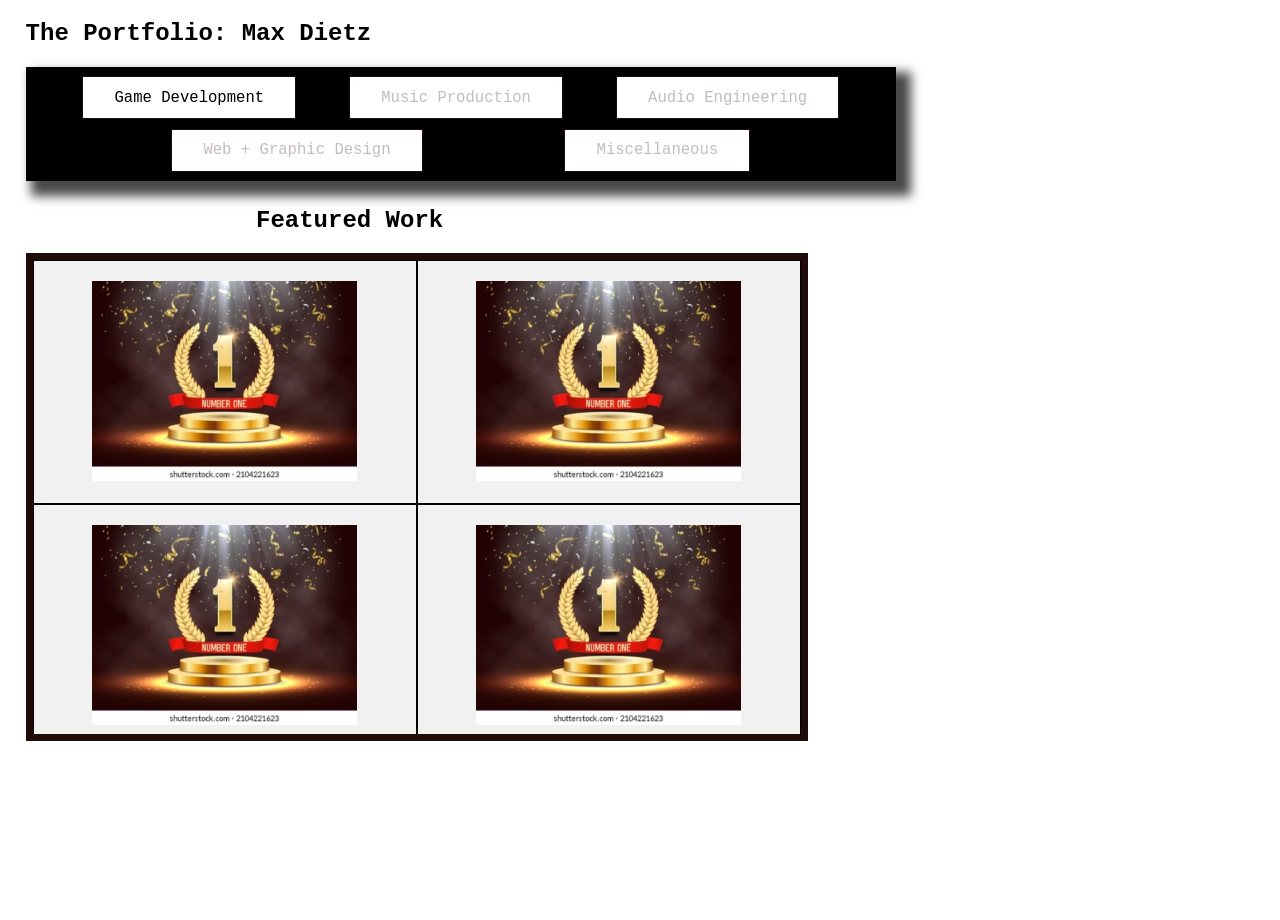
==== portfolioFolder/portfolio.html @ 4e14401d "DisplayV1" ====
<!DOCTYPE html>
<html lang="en">
<head>
    <meta charset="UTF-8">
    <meta name="viewport" content="width=device-width, initial-scale=1.0">
    <title>Max Dietz - The Portfolio</title>
    <link href="portfolio.css" rel="stylesheet">
    <link href="https://fonts.googleapis.com/css2?family=Michroma&family=Orbitron:wght@400..900&family=Raleway:ital,wght@0,100..900;1,100..900&family=Roboto:ital,wght@0,100..900;1,100..900&display=swap" rel="stylesheet">
</head>
<body>
    <article>
        <header>
            <h1>The Portfolio: Max Dietz</h1>
        </header>
            <nav>
            <ul>
                <li><a href ="https://maxjdietz.github.io/max-dietz-portfolio/portfolioFolder/portfolio_gameDev.html">Game Development</a></li>
                <li>Music Production</li>
                <li>Audio Engineering</li>
                <li>Web + Graphic Design</a></li>
                <li>Miscellaneous</a></li>
            </ul>
        </nav>
    </article>
    <h2>Featured Work</h2>
    <div class="block">
        <button class="item"><a><img src="img/WINNER.jpg"></a>
        </button>
        <button class="item"><a><img src="img/WINNER.jpg"></a>
        </button>
        <button class="item"><a><img src="img/WINNER.jpg"></a>
        </button>
        <button class="item"><img src="img/WINNER.jpg"></a>
        </button>
        <!-- <h1 id="front">Featured Work:</h1> -->
        
    </div>
    
    
</body>
</html>
---- portfolioFolder/portfolio.css ----
html, body{
    height: 100%;
    margin: 0;
    background-color: white;
}


body{

    margin: 0;
    justify-content: center;
    align-items: center;
    
}
h1{
    font-family:'Courier New', Courier, monospace;
    margin: 20px 10px 20px 0;
}
h2{
    margin-top: 2vw;
    margin-left: 20vw;
    font-family: 'Courier New', Courier, monospace;
}




#front{
    margin: 10px;
    font-size: 100%
}

nav{
    box-shadow: 10px 10px 10px 5px rgb(75, 74, 74);
   position: sticky;
    top: 0;
    
    /* box-shadow: 10px 10px 10px 10px rgb(11, 9, 9); */
    padding: .1vw;
    background-color: black;
    border: 1mm solid black;
    /* border-radius: 15%; */
    
    
    text-align: center;
    height: 70%;
     margin: 0 auto;
    transition: all 0.5s;
  

}
nav ul {
    font-family: monospace;
    /* border-radius: 15%; */
    justify-content: center;
    font-size: 150%;
  display: flex;
  list-style: none;
  margin: 0;
  padding: 0;
  flex-wrap: wrap;
  justify-content: space-evenly;
  
}

nav li{
     /* border-radius: 15%; */
      border: 0.5mm solid rgb(32, 10, 10);
    color: rgb(196, 188, 188);
    background-color: white;
    /* border-radius: 25%; */
    text-align: center;
    /* text-decoration: none; */
    list-style:none;
    padding: .75em 2em;
    margin: .3em 0.02em;
    font-size: 80%;
    flex-wrap: wrap;
    
    transition: all 0.5s;
     display: inline-block;
    
}

a{
    text-decoration: none;
    color: black;
    padding: 0px;
    transition: all 0.5s;
    scroll-margin-top: 50px;
}
a:visited{
    text-decoration: none;
    color: black;
    
    
}

li:hover{
    background-color: rgb(185, 213, 236);
}
a:hover{
    color: rgb(0, 0, 0);
}

article{
    margin: 0 30vw 0 2vw;
}
.block{
    display: grid;
    grid-template-columns: 1fr 1fr;
    grid-template-rows: 1fr 1fr;
    margin-top: 1vw;
    margin-left: 2vw;
    width: 60vw;
    border: 2mm solid rgb(32, 10, 10);
    height: 37vw;
    transition: all 1s;
    overflow: auto;
}

img{
    height: 200px;
}
.item{
    background-color: #f1f1f1; /* Example background for items */
    border: 1px solid black;
    padding: 20px;
    text-align: center;
    box-sizing: border-box;
    height: 19vw;

}
/* .item:hover{
    width: 70vw;
} */
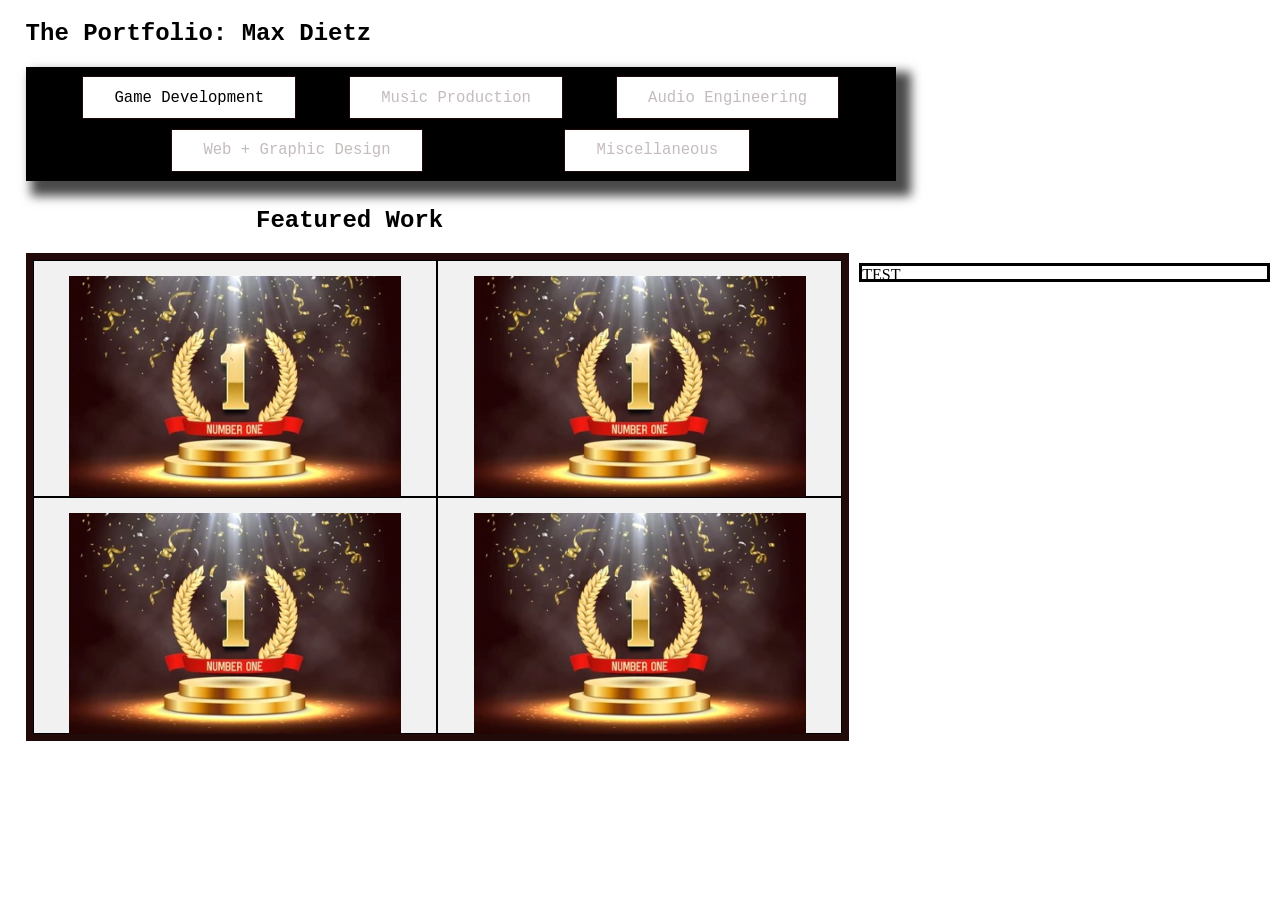
==== commit 963c41d1: "jsV1" ====
--- a/portfolioFolder/portfolio.html
+++ b/portfolioFolder/portfolio.html
@@ -23,18 +23,24 @@
         </nav>
     </article>
     <h2>Featured Work</h2>
-    <div class="block">
-        <button class="item"><a><img src="img/WINNER.jpg"></a>
-        </button>
-        <button class="item"><a><img src="img/WINNER.jpg"></a>
-        </button>
-        <button class="item"><a><img src="img/WINNER.jpg"></a>
-        </button>
-        <button class="item"><img src="img/WINNER.jpg"></a>
-        </button>
-        <!-- <h1 id="front">Featured Work:</h1> -->
-        
+    <div class="container">
+        <div class="block">
+            <button class="item" id="button1"><a><img src="img/WINNER.jpg"></a>
+            </button>
+            <button class="item" id="button2"><a><img src="img/WINNER.jpg"></a>
+            </button>
+            <button class="item" id="button3"><a><img src="img/WINNER.jpg"></a>
+            </button>
+            <button class="item" id="button4"><img src="img/WINNER.jpg"></a>
+            </button>
+            <!-- <h1 id="front">Featured Work:</h1> -->
+            
+        </div>
+        <div class="side">
+            TEST
+        </div>
     </div>
+ <script src="portfolio.js"></script>
     
     
 </body>
--- a/portfolioFolder/portfolio.css
+++ b/portfolioFolder/portfolio.css
@@ -106,11 +106,16 @@
 article{
     margin: 0 30vw 0 2vw;
 }
+.container{
+    display: flex;
+    justify-content: space-between; /* Optional: Distributes space between elements */
+}
 .block{
+    flex: 2;
     display: grid;
     grid-template-columns: 1fr 1fr;
     grid-template-rows: 1fr 1fr;
-    margin-top: 1vw;
+    /* margin-top: 1vw; */
     margin-left: 2vw;
     width: 60vw;
     border: 2mm solid rgb(32, 10, 10);
@@ -118,19 +123,30 @@
     transition: all 1s;
     overflow: auto;
 }
+.side{
+    margin: 10px;
+    flex: 1;
+    height: 1vw;
+    border: 1mm solid black;
+    transition: all 0.5s;
+}
 
+.side:hover{
+    height: 30vw;
+}
 img{
-    height: 200px;
+    height: 250px;
 }
 .item{
     background-color: #f1f1f1; /* Example background for items */
     border: 1px solid black;
-    padding: 20px;
+    padding: 15px;
     text-align: center;
     box-sizing: border-box;
-    height: 19vw;
+    height: 18.5vw;
 
 }
 /* .item:hover{
     width: 70vw;
 } */
+
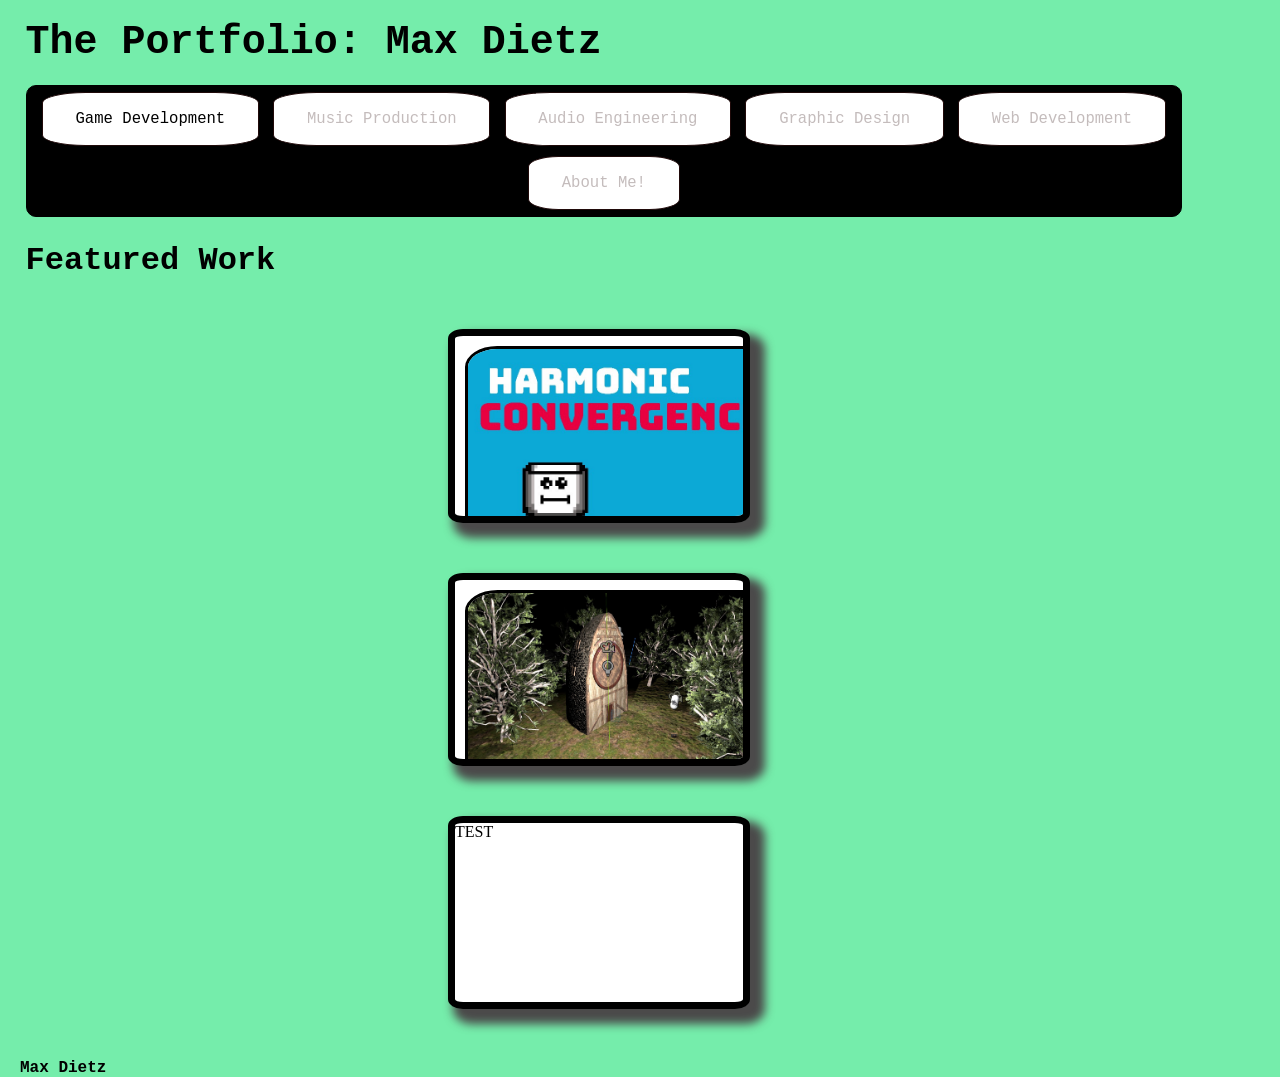
==== commit fe0893a6: "Yipee!" ====
--- a/portfolioFolder/portfolio.html
+++ b/portfolioFolder/portfolio.html
@@ -17,15 +17,43 @@
                 <li><a href ="https://maxjdietz.github.io/max-dietz-portfolio/portfolioFolder/portfolio_gameDev.html">Game Development</a></li>
                 <li>Music Production</li>
                 <li>Audio Engineering</li>
-                <li>Web + Graphic Design</a></li>
-                <li>Miscellaneous</a></li>
+                <li>Graphic Design</a></li>
+                <li>Web Development</a></li>
+                <li>About Me!</a></li>
             </ul>
         </nav>
     </article>
     <h2>Featured Work</h2>
-    <div class="container">
+      <div class="side">
+            <a><img src="img/hC1.jpg"></a>
+            <a><img src="img/hC2.jpg"></a>
+            <a><img src="img/hC3.jpg"></a>
+            <a><img src="img/hC4.jpg"></a>
+            <aside>
+                <h3>Harmonic Convergence
+                     <button class="projects"><a href ="https://mjdietz04.itch.io/guy">Play Here!</a></button>
+                </h3>
+                <p>This audio visual project (done in Godot Engine) is a video game experience where you can meet some cool musical characters! All programming, art, animation, sound, music recordings, mixing, etc done by me!</p></aside>
+            
+    </div>
+    <div class="side">
+            <a><img src="img/SES1.jpg"></a>
+            <a><img src="img/SES1.jpg"></a>
+            <a><img src="img/SES2.jpg"></a>
+            <a><img src="img/SESGIF.gif"></a>
+            <aside>
+                <h3>S.E.S (group project)
+                     <button class="projects"><a href ="https://mjdietz04.itch.io/guy">Play Here!</a></button>
+                </h3>
+                <p>Cool roguelike 3D game! All systems/technical design, level design, worldbuilding, and graphics done by me! Art Direction + Modeling: Adam Reyes, UI and Sound done by Logan Brown!</p></aside>
+    </div>
+     <div class="side">
+            TEST
+    </div>
+    <!-- <div class="container">
         <div class="block">
             <button class="item" id="button1"><a><img src="img/WINNER.jpg"></a>
+                <p class="projects">TEST</p>
             </button>
             <button class="item" id="button2"><a><img src="img/WINNER.jpg"></a>
             </button>
@@ -33,14 +61,13 @@
             </button>
             <button class="item" id="button4"><img src="img/WINNER.jpg"></a>
             </button>
-            <!-- <h1 id="front">Featured Work:</h1> -->
+            <h1 id="front">Featured Work:</h1> -->
             
-        </div>
-        <div class="side">
-            TEST
-        </div>
-    </div>
+        <!-- </div> -->
+      
+    <!-- </div> -->
  <script src="portfolio.js"></script>
+ <footer><p>Max Dietz</p></footer>
     
     
 </body>
--- a/portfolioFolder/portfolio.css
+++ b/portfolioFolder/portfolio.css
@@ -1,7 +1,7 @@
 html, body{
     height: 100%;
     margin: 0;
-    background-color: white;
+    background-color: rgb(117, 237, 171);
 }
 
 
@@ -13,13 +13,24 @@
     
 }
 h1{
+    text-decoration:wavy;
+    font-size: 250%;
     font-family:'Courier New', Courier, monospace;
     margin: 20px 10px 20px 0;
 }
 h2{
+    font-family: monospace;
     margin-top: 2vw;
-    margin-left: 20vw;
+    margin-left: 2vw;
+    font-size: 200%;
     font-family: 'Courier New', Courier, monospace;
+}
+
+p{
+    font-family: 'Courier New', Courier, monospace;
+    margin-left: 5px;
+    font-weight: 900;
+    margin: 20px;
 }
 
 
@@ -30,49 +41,54 @@
     font-size: 100%
 }
 
+h3{
+    margin-left: 20px;
+}
 nav{
-    box-shadow: 10px 10px 10px 5px rgb(75, 74, 74);
+    border-radius: 10px;
+    /* box-shadow: 10px 10px 10px 10px rgb(69, 74, 66); */
    position: sticky;
     top: 0;
     
     /* box-shadow: 10px 10px 10px 10px rgb(11, 9, 9); */
     padding: .1vw;
     background-color: black;
-    border: 1mm solid black;
+    border: .25mm solid black;
     /* border-radius: 15%; */
-    
+    width:90vw;
     
     text-align: center;
     height: 70%;
-     margin: 0 auto;
+    margin: 0 auto;
     transition: all 0.5s;
   
 
 }
 nav ul {
+    /* padding-left: px; */
     font-family: monospace;
     /* border-radius: 15%; */
     justify-content: center;
     font-size: 150%;
-  display: flex;
-  list-style: none;
-  margin: 0;
-  padding: 0;
-  flex-wrap: wrap;
-  justify-content: space-evenly;
+    display: flex;
+    list-style: none;
+    margin: 0;
+    padding: 0;
+    flex-wrap: wrap;
+    justify-content: space-evenly;
   
 }
 
 nav li{
      /* border-radius: 15%; */
-      border: 0.5mm solid rgb(32, 10, 10);
+    border: 0.5mm solid rgb(32, 10, 10);
     color: rgb(196, 188, 188);
     background-color: white;
-    /* border-radius: 25%; */
+    border-radius: 20%;
     text-align: center;
     /* text-decoration: none; */
     list-style:none;
-    padding: .75em 2em;
+    padding: 1.1em 2.1em;
     margin: .3em 0.02em;
     font-size: 80%;
     flex-wrap: wrap;
@@ -96,6 +112,26 @@
     
 }
 
+p{
+}
+/* .projects{
+    font-size: 120%;
+    font-weight: 900;
+    font-family: 'Courier New', Courier, monospace;
+    margin: 4px;
+    
+} */
+.projects{
+
+   font-family: monospace;
+    border: 0.5mm solid black;
+    width: 10vw;
+    height: 30px;
+    margin-left: 20px;
+
+}
+
+
 li:hover{
     background-color: rgb(185, 213, 236);
 }
@@ -105,38 +141,62 @@
 
 article{
     margin: 0 30vw 0 2vw;
+    
 }
 .container{
     display: flex;
     justify-content: space-between; /* Optional: Distributes space between elements */
 }
 .block{
+    
     flex: 2;
     display: grid;
+    
     grid-template-columns: 1fr 1fr;
     grid-template-rows: 1fr 1fr;
     /* margin-top: 1vw; */
     margin-left: 2vw;
     width: 60vw;
-    border: 2mm solid rgb(32, 10, 10);
+    border: 1mm solid rgb(32, 10, 10);
     height: 37vw;
     transition: all 1s;
     overflow: auto;
 }
 .side{
+    border-radius: 5%;
+    box-shadow: 10px 10px 10px 5px rgb(75, 74, 74);
+    background-color: grey;
+    overflow:hidden;
+    margin: 50px;
+    margin-left: 35vw;
+    /* margin-left: 35vw; */
+    background-color: white;
+    /* margin: 10px; */
+    flex: 1;
+    /* padding: 10vw; */
+    height: 14vw;
+    width: 22.5vw;
+    border: 2mm solid black;
+    transition: all 0.5s;
+}
+
+.side:hover{
+    /* height: 30vw; */
+     margin: 50px;
+     width: 90vw;
+     height: 23vw;
+}
+img{
+    border-radius: 10%;
+    border: 1mm solid black;
     margin: 10px;
-    flex: 1;
-    height: 1vw;
-    border: 1mm solid black;
-    transition: all 0.5s;
-}
-
-.side:hover{
-    height: 30vw;
-}
-img{
-    height: 250px;
-}
+    height: 205px;
+    margin-right: 10px;
+}
+/* img:hover{
+    height: 300px;
+
+} */
 .item{
     background-color: #f1f1f1; /* Example background for items */
     border: 1px solid black;
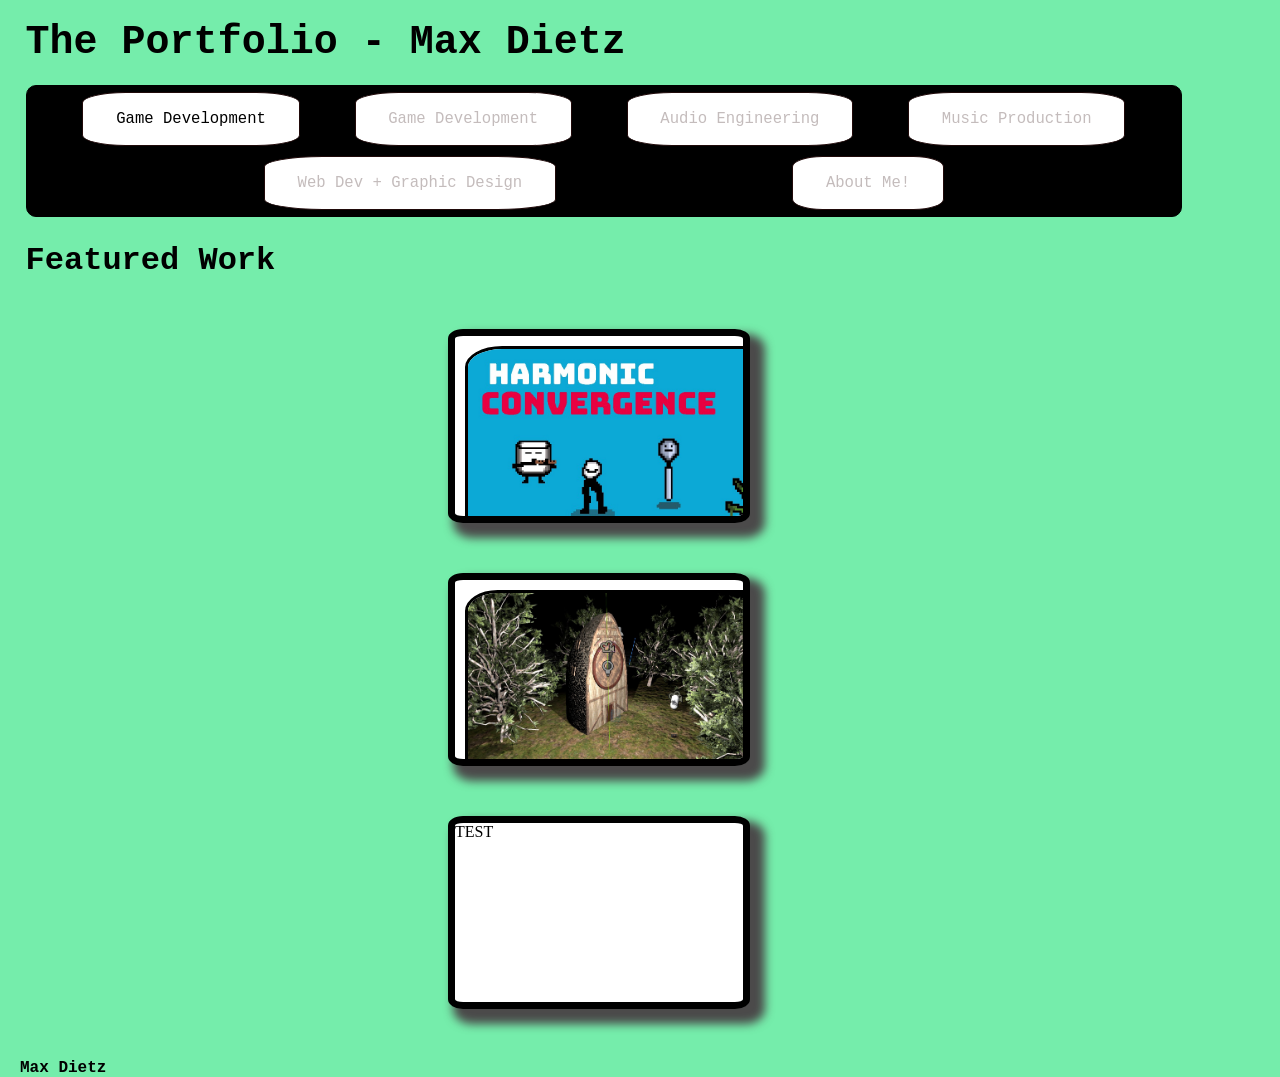
==== commit d1d2cf17: "push4app" ====
--- a/portfolioFolder/portfolio.html
+++ b/portfolioFolder/portfolio.html
@@ -10,15 +10,15 @@
 <body>
     <article>
         <header>
-            <h1>The Portfolio: Max Dietz</h1>
+            <h1>The Portfolio - Max Dietz</h1>
         </header>
             <nav>
             <ul>
                 <li><a href ="https://maxjdietz.github.io/max-dietz-portfolio/portfolioFolder/portfolio_gameDev.html">Game Development</a></li>
-                <li>Music Production</li>
+                <li>Game Development</li>
                 <li>Audio Engineering</li>
-                <li>Graphic Design</a></li>
-                <li>Web Development</a></li>
+                <li>Music Production</a></li>
+                <li>Web Dev + Graphic Design</a></li>
                 <li>About Me!</a></li>
             </ul>
         </nav>
@@ -31,7 +31,7 @@
             <a><img src="img/hC4.jpg"></a>
             <aside>
                 <h3>Harmonic Convergence
-                     <button class="projects"><a href ="https://mjdietz04.itch.io/guy">Play Here!</a></button>
+                     <button class="projects"><a href ="https://mjdietz04.itch.io/harmonic-convergence">Play Here!</a></button>
                 </h3>
                 <p>This audio visual project (done in Godot Engine) is a video game experience where you can meet some cool musical characters! All programming, art, animation, sound, music recordings, mixing, etc done by me!</p></aside>
             
@@ -45,7 +45,7 @@
                 <h3>S.E.S (group project)
                      <button class="projects"><a href ="https://mjdietz04.itch.io/guy">Play Here!</a></button>
                 </h3>
-                <p>Cool roguelike 3D game! All systems/technical design, level design, worldbuilding, and graphics done by me! Art Direction + Modeling: Adam Reyes, UI and Sound done by Logan Brown!</p></aside>
+                <p>Cool roguelike 3D game! Systems/technical design, Graphics, Sound done by me! Art Direction + Modeling: Adam Reyes!!! UI and Sound: Logan Brown!!!</p></aside>
     </div>
      <div class="side">
             TEST
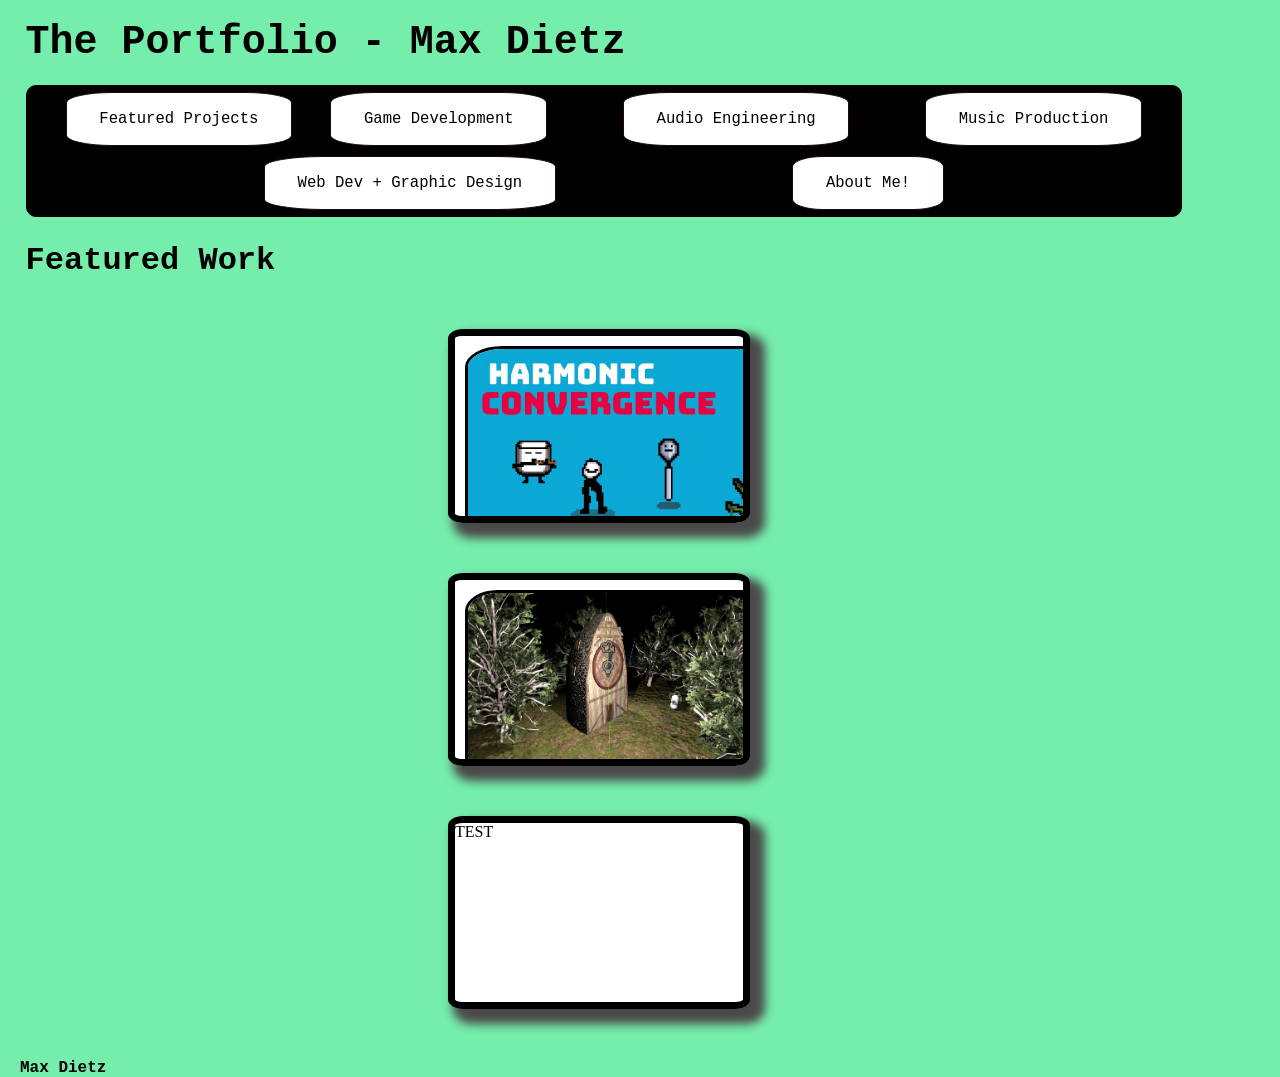
==== commit 65d766ff: "V2" ====
--- a/portfolioFolder/portfolio.html
+++ b/portfolioFolder/portfolio.html
@@ -14,12 +14,12 @@
         </header>
             <nav>
             <ul>
-                <li><a href ="https://maxjdietz.github.io/max-dietz-portfolio/portfolioFolder/portfolio_gameDev.html">Game Development</a></li>
-                <li>Game Development</li>
-                <li>Audio Engineering</li>
-                <li>Music Production</a></li>
-                <li>Web Dev + Graphic Design</a></li>
-                <li>About Me!</a></li>
+                <li><a href ="https://maxjdietz.github.io/max-dietz-portfolio/portfolioFolder/portfolio.html">Featured Projects</a></li>
+                <li><a href ="https://maxjdietz.github.io/max-dietz-portfolio/portfolioFolder/portfolio_gameDev.html">Game Development</li>
+                <li><a href ="https://maxjdietz.github.io/max-dietz-portfolio/portfolioFolder/portfolio_AudioEng.html">Audio Engineering</li>
+                <li><a href ="https://maxjdietz.github.io/max-dietz-portfolio/portfolioFolder/portfolio_MusicProd.html">Music Production</a></li>
+                <li><a href ="https://maxjdietz.github.io/max-dietz-portfolio/portfolioFolder/portfolio_Design.html">Web Dev + Graphic Design</a></li>
+                <li><a href ="https://maxjdietz.github.io/max-dietz-portfolio/portfolioFolder/portfolio_AboutMe.html">About Me!</a></li>
             </ul>
         </nav>
     </article>
--- a/portfolioFolder/portfolio.css
+++ b/portfolioFolder/portfolio.css
@@ -178,12 +178,13 @@
     width: 22.5vw;
     border: 2mm solid black;
     transition: all 0.5s;
+    overflow-y: scroll;
 }
 
 .side:hover{
     /* height: 30vw; */
      margin: 50px;
-     width: 90vw;
+     width: 93vw;
      height: 23vw;
 }
 img{
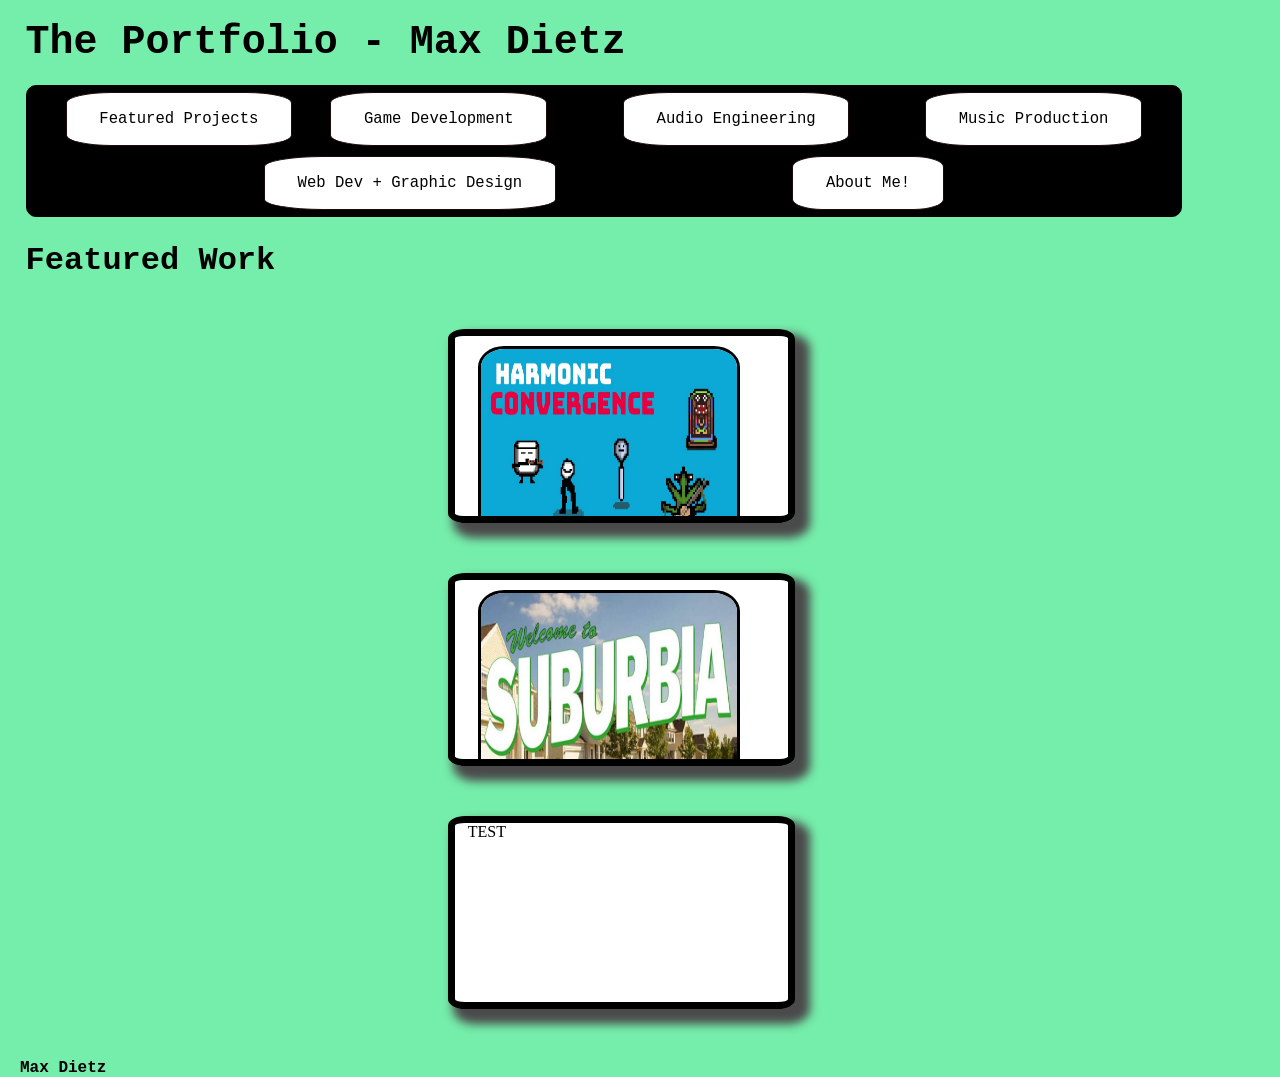
==== commit e32546e9: "v3" ====
--- a/portfolioFolder/portfolio.html
+++ b/portfolioFolder/portfolio.html
@@ -37,15 +37,15 @@
             
     </div>
     <div class="side">
-            <a><img src="img/SES1.jpg"></a>
-            <a><img src="img/SES1.jpg"></a>
-            <a><img src="img/SES2.jpg"></a>
-            <a><img src="img/SESGIF.gif"></a>
+            <a><img src="img/Welcome4.jpg"></a>
+            <a><img src="img/Welcome1.jpg"></a>
+            <a><img src="img/Welcome2.jpg"></a>
+            <a><img src="img/Welcome3.jpg"></a>
             <aside>
-                <h3>S.E.S (group project)
-                     <button class="projects"><a href ="https://mjdietz04.itch.io/guy">Play Here!</a></button>
+                <h3>Welcome to Suburbia! (Current Capstone Project)
+                     <button class="projects"><a href ="https://mjdietz04.itch.io/welcome-to-suburbia">Play Here!</a></button>
                 </h3>
-                <p>Cool roguelike 3D game! Systems/technical design, Graphics, Sound done by me! Art Direction + Modeling: Adam Reyes!!! UI and Sound: Logan Brown!!!</p></aside>
+                <p>Unique 3D Psychological Multiplay Horror Game about 2 kids that are trapped in a repeating suburbian neighborhood! Still a work in progress, but features some unique systems and world design! Programming, Systems, Modeling, Technical Design, and Sound by Me! Game Design/Game Director, Programmer, Modeling by Aidan Rogers. Systems, Programming, Technical Design, Multiplayer Director: Noah Wagner. Narrative Director, Programming, Modeling, Sound: Micah Higgins. </p></aside>
     </div>
      <div class="side">
             TEST
--- a/portfolioFolder/portfolio.css
+++ b/portfolioFolder/portfolio.css
@@ -169,30 +169,37 @@
     overflow:hidden;
     margin: 50px;
     margin-left: 35vw;
+    padding-right: 0vw;
+    padding-left: 1vw;
     /* margin-left: 35vw; */
     background-color: white;
     /* margin: 10px; */
     flex: 1;
     /* padding: 10vw; */
     height: 14vw;
-    width: 22.5vw;
+    width: 25vw;
     border: 2mm solid black;
     transition: all 0.5s;
     overflow-y: scroll;
+
 }
 
 .side:hover{
     /* height: 30vw; */
-     margin: 50px;
-     width: 93vw;
+     margin: 10px;
+     width: 90vw;
      height: 23vw;
 }
 img{
+    width: 20vw;
+    height: auto;
+    /* width: 50%;
+    width: 50%; */
     border-radius: 10%;
     border: 1mm solid black;
     margin: 10px;
     height: 205px;
-    margin-right: 10px;
+    /* margin-right: 10px; */
 }
 /* img:hover{
     height: 300px;
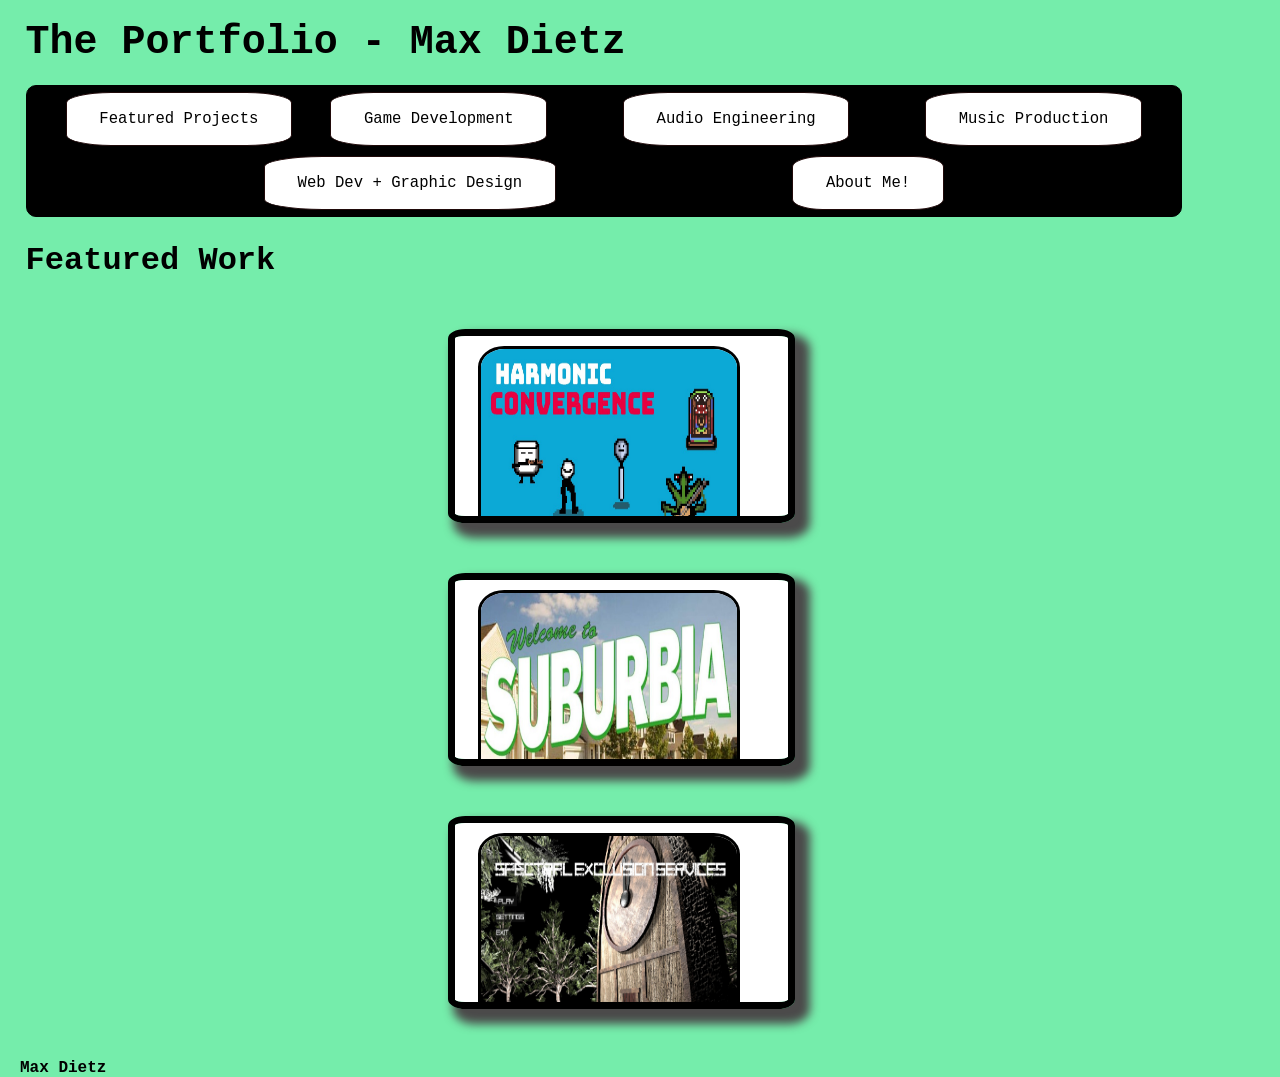
==== commit e709b207: "V4" ====
--- a/portfolioFolder/portfolio.html
+++ b/portfolioFolder/portfolio.html
@@ -47,8 +47,16 @@
                 </h3>
                 <p>Unique 3D Psychological Multiplay Horror Game about 2 kids that are trapped in a repeating suburbian neighborhood! Still a work in progress, but features some unique systems and world design! Programming, Systems, Modeling, Technical Design, and Sound by Me! Game Design/Game Director, Programmer, Modeling by Aidan Rogers. Systems, Programming, Technical Design, Multiplayer Director: Noah Wagner. Narrative Director, Programming, Modeling, Sound: Micah Higgins. </p></aside>
     </div>
-     <div class="side">
-            TEST
+    <div class="side">
+            <a><img src="img/SES4.jpg"></a>
+            <a><img src="img/SES5.jpg"></a>
+            <a><img src="img/SES2.jpg"></a>
+            <a><img src="img/SES1.jpg"></a>
+            <aside>
+                <h3>S.E.S (group project)
+                     <button class="projects"><a href ="https://mjdietz04.itch.io/ses">Play Here!</a></button>
+                </h3>
+                <p>Cool roguelike 3D game! Systems/technical design, Graphics, Sound done by me! Art Direction + Modeling: Adam Reyes!!! UI and Sound: Logan Brown!!!</p></aside>
     </div>
     <!-- <div class="container">
         <div class="block">
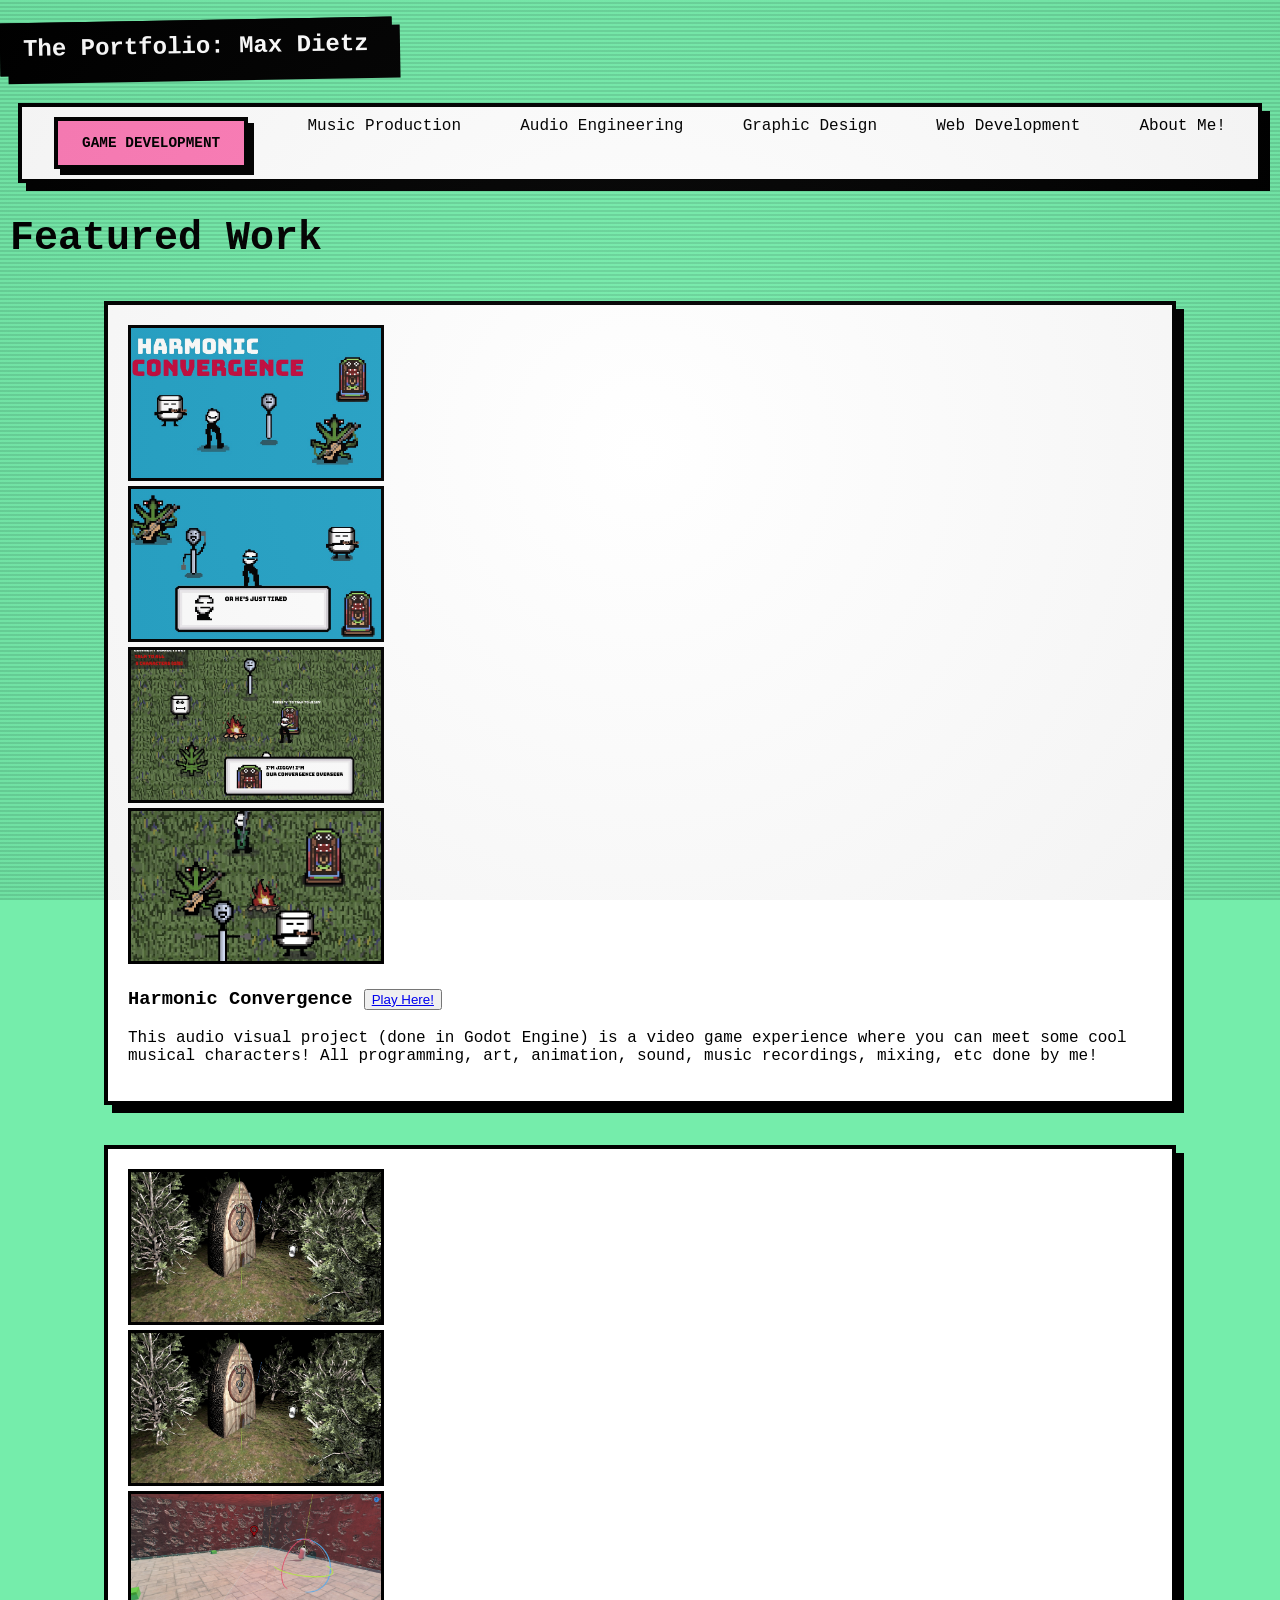
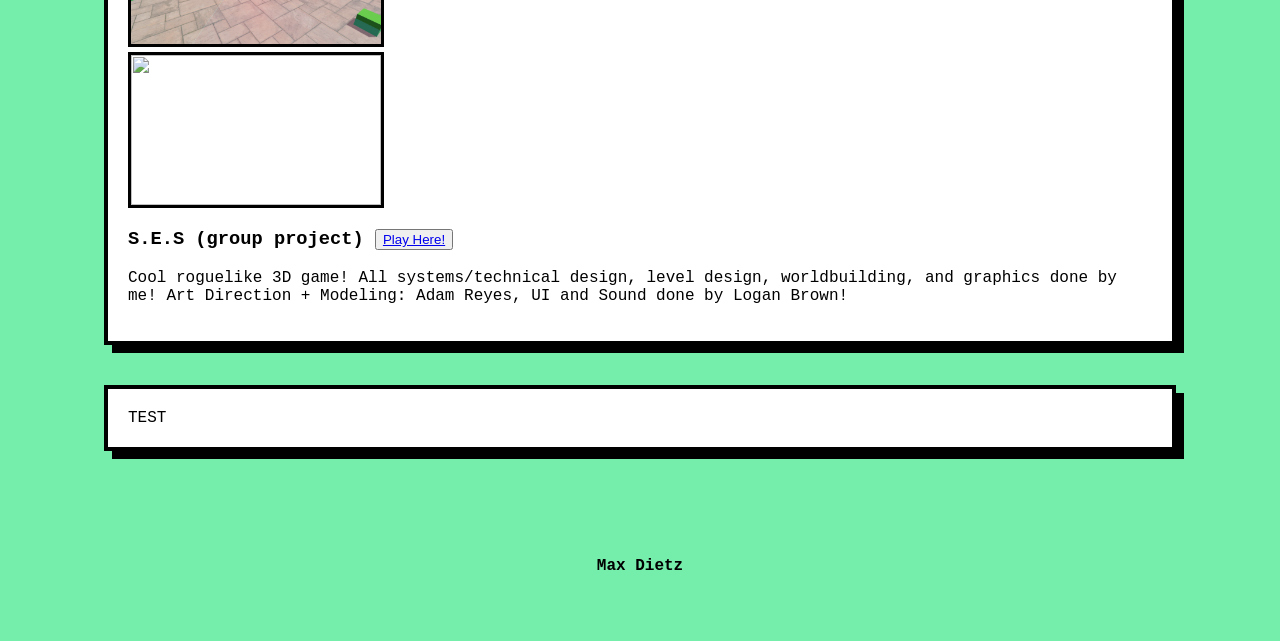
==== commit 473ca4ad: "changeFooter" ====
--- a/portfolioFolder/portfolio.html
+++ b/portfolioFolder/portfolio.html
@@ -7,19 +7,19 @@
     <link href="portfolio.css" rel="stylesheet">
     <link href="https://fonts.googleapis.com/css2?family=Michroma&family=Orbitron:wght@400..900&family=Raleway:ital,wght@0,100..900;1,100..900&family=Roboto:ital,wght@0,100..900;1,100..900&display=swap" rel="stylesheet">
 </head>
-<body>
+<body>                                                                                                                        
     <article>
         <header>
-            <h1>The Portfolio - Max Dietz</h1>
+            <h1>The Portfolio: Max Dietz</h1>
         </header>
             <nav>
             <ul>
-                <li><a href ="https://maxjdietz.github.io/max-dietz-portfolio/portfolioFolder/portfolio.html">Featured Projects</a></li>
-                <li><a href ="https://maxjdietz.github.io/max-dietz-portfolio/portfolioFolder/portfolio_gameDev.html">Game Development</li>
-                <li><a href ="https://maxjdietz.github.io/max-dietz-portfolio/portfolioFolder/portfolio_AudioEng.html">Audio Engineering</li>
-                <li><a href ="https://maxjdietz.github.io/max-dietz-portfolio/portfolioFolder/portfolio_MusicProd.html">Music Production</a></li>
-                <li><a href ="https://maxjdietz.github.io/max-dietz-portfolio/portfolioFolder/portfolio_Design.html">Web Dev + Graphic Design</a></li>
-                <li><a href ="https://maxjdietz.github.io/max-dietz-portfolio/portfolioFolder/portfolio_AboutMe.html">About Me!</a></li>
+                <li><a href ="https://maxjdietz.github.io/max-dietz-portfolio/portfolioFolder/portfolio_gameDev.html">Game Development</a></li>
+                <li>Music Production</li>
+                <li>Audio Engineering</li>
+                <li>Graphic Design</a></li>
+                <li>Web Development</a></li>
+                <li>About Me!</a></li>
             </ul>
         </nav>
     </article>
@@ -31,32 +31,24 @@
             <a><img src="img/hC4.jpg"></a>
             <aside>
                 <h3>Harmonic Convergence
-                     <button class="projects"><a href ="https://mjdietz04.itch.io/harmonic-convergence">Play Here!</a></button>
+                     <button class="projects"><a href ="https://mjdietz04.itch.io/guy">Play Here!</a></button>
                 </h3>
                 <p>This audio visual project (done in Godot Engine) is a video game experience where you can meet some cool musical characters! All programming, art, animation, sound, music recordings, mixing, etc done by me!</p></aside>
             
     </div>
     <div class="side">
-            <a><img src="img/Welcome4.jpg"></a>
-            <a><img src="img/Welcome1.jpg"></a>
-            <a><img src="img/Welcome2.jpg"></a>
-            <a><img src="img/Welcome3.jpg"></a>
-            <aside>
-                <h3>Welcome to Suburbia! (Current Capstone Project)
-                     <button class="projects"><a href ="https://mjdietz04.itch.io/welcome-to-suburbia">Play Here!</a></button>
-                </h3>
-                <p>Unique 3D Psychological Multiplay Horror Game about 2 kids that are trapped in a repeating suburbian neighborhood! Still a work in progress, but features some unique systems and world design! Programming, Systems, Modeling, Technical Design, and Sound by Me! Game Design/Game Director, Programmer, Modeling by Aidan Rogers. Systems, Programming, Technical Design, Multiplayer Director: Noah Wagner. Narrative Director, Programming, Modeling, Sound: Micah Higgins. </p></aside>
-    </div>
-    <div class="side">
-            <a><img src="img/SES4.jpg"></a>
-            <a><img src="img/SES5.jpg"></a>
+            <a><img src="img/SES1.jpg"></a>
+            <a><img src="img/SES1.jpg"></a>
             <a><img src="img/SES2.jpg"></a>
-            <a><img src="img/SES1.jpg"></a>
+            <a><img src="img/SESGIF.gif"></a>
             <aside>
                 <h3>S.E.S (group project)
-                     <button class="projects"><a href ="https://mjdietz04.itch.io/ses">Play Here!</a></button>
+                     <button class="projects"><a href ="https://mjdietz04.itch.io/guy">Play Here!</a></button>
                 </h3>
-                <p>Cool roguelike 3D game! Systems/technical design, Graphics, Sound done by me! Art Direction + Modeling: Adam Reyes!!! UI and Sound: Logan Brown!!!</p></aside>
+                <p>Cool roguelike 3D game! All systems/technical design, level design, worldbuilding, and graphics done by me! Art Direction + Modeling: Adam Reyes, UI and Sound done by Logan Brown!</p></aside>
+    </div>
+     <div class="side">
+            TEST
     </div>
     <!-- <div class="container">
         <div class="block">
--- a/portfolioFolder/portfolio.css
+++ b/portfolioFolder/portfolio.css
@@ -1,220 +1,432 @@
-html, body{
+:root {
+    --bg-color: #75edab;
+    --card-bg: #ffffff;
+    --accent: #ff6b6b; /* A goofy coral red */
+    --shadow: 8px 8px 0px 0px rgba(0,0,0,1);
+    --hover-shadow: 4px 4px 0px 0px rgba(0,0,0,1);
+}
+
+html, body {
     height: 100%;
     margin: 0;
-    background-color: rgb(117, 237, 171);
-}
-
-
-body{
-
+    background-color: var(--bg-color);
+    font-family: 'Courier New', Courier, monospace;
+    scroll-behavior: smooth;
+}
+
+/* Header & Nav */
+/* Sticky Nav Logic */
+.top-bar {
+    position: sticky; 
+    top: 0;           /* Sticks to the absolute top of the screen */
+    z-index: 1000;    /* Ensures it stays above all project cards */
+    padding: 15px 0;
+    background-color: var(--bg-color); /* Matches body to hide content scrolling behind */
+    border-bottom: 4px solid black;    /* Adds a "shelf" for the content to slide under */
+}
+
+.header-wrap {
+    display: flex;
+    align-items: center;
+    gap: 20px;
+    margin-left: 20px;
+}:root {
+    --bg-color: #75edab;
+    --card-bg: #ffffff;
+    --accent: #ff6b6b; /* A goofy coral red */
+    --shadow: 8px 8px 0px 0px rgba(0,0,0,1);
+    --hover-shadow: 4px 4px 0px 0px rgba(0,0,0,1);
+}
+
+html, body {
+    height: 100%;
     margin: 0;
+    background-color: var(--bg-color);
+    font-family: 'Courier New', Courier, monospace;
+    scroll-behavior: smooth;
+}
+body {
+    background: linear-gradient(
+        rgba(18, 16, 16, 0) 50%, 
+        rgba(0, 0, 0, 0.1) 50%
+    ), var(--bg-color);
+    background-size: 100% 4px; /* Creates the tiny horizontal lines */
+    background-attachment: fixed;
+}
+body::after {
+    content: "";
+    position: fixed;
+    top: 0;
+    left: 0;
+    width: 100vw;
+    height: 100vh;
+    background: radial-gradient(circle, rgba(255,255,255,0.05) 0%, rgba(0,0,0,0.05) 100%);
+    pointer-events: none; /* Let clicks pass through */
+    z-index: 9999;
+}
+
+/* Header & Nav */
+/* Sticky Nav Logic */
+.top-bar {
+    position: sticky; 
+    top: 0;           /* Sticks to the absolute top of the screen */
+    z-index: 1000;    /* Ensures it stays above all project cards */
+    padding: 15px 0;
+    background-color: var(--bg-color); /* Matches body to hide content scrolling behind */
+    border-bottom: 4px solid black;    /* Adds a "shelf" for the content to slide under */
+}
+
+.header-wrap {
+    display: flex;
+    align-items: center;
+    gap: 20px;
+    margin-left: 20px;
+}
+
+/* Logo Styling - The "Sticker" Look */
+.main-logo {
+    width: 80px;      /* Adjust size as needed */
+    height: 80px;
+    border: 4px solid black;
+    border-radius: 50%; /* Makes it a circle */
+    background: white;
+    transform: rotate(-10deg); /* Makes it look like it was slapped on */
+    box-shadow: 4px 4px 0px black;
+    transition: 0.3s;
+    object-fit: contain;
+}
+
+.main-logo:hover {
+    transform: rotate(10deg) scale(1.1); /* Jumps when you hover */
+    background: var(--accent);
+}
+
+
+h1 {
+    background: black;
+    color: white;
+    display: inline-block;
+    padding: 10px 20px;
+    transform: rotate(-1deg);
+    border: 3px solid black;
+    box-shadow: var(--shadow);
+    margin-bottom: 20px;
+}
+
+/* 3. THE "STICKER SHEET" NAV */
+/* 3. THE CLEAN STICKER NAV (No Double Borders) */
+nav {
+    background: transparent;
+    border: none;
+    box-shadow: none;
+    width: 100%;
+    margin: 30px 0;
+    padding: 0;
+    position: sticky;
+    top: 20px;
+    z-index: 1000;
+}
+
+nav ul {
+    display: flex;
+    list-style: none;
+    padding: 0;
+    margin: 0;
+    gap: 15px; 
     justify-content: center;
-    align-items: center;
-    
-}
-h1{
-    text-decoration:wavy;
-    font-size: 250%;
-    font-family:'Courier New', Courier, monospace;
-    margin: 20px 10px 20px 0;
-}
-h2{
-    font-family: monospace;
-    margin-top: 2vw;
-    margin-left: 2vw;
-    font-size: 200%;
-    font-family: 'Courier New', Courier, monospace;
-}
-
-p{
-    font-family: 'Courier New', Courier, monospace;
-    margin-left: 5px;
-    font-weight: 900;
-    margin: 20px;
-}
-
-
-
-
-#front{
-    margin: 10px;
-    font-size: 100%
-}
-
-h3{
-    margin-left: 20px;
-}
-nav{
-    border-radius: 10px;
-    /* box-shadow: 10px 10px 10px 10px rgb(69, 74, 66); */
-   position: sticky;
-    top: 0;
-    
-    /* box-shadow: 10px 10px 10px 10px rgb(11, 9, 9); */
-    padding: .1vw;
-    background-color: black;
-    border: .25mm solid black;
-    /* border-radius: 15%; */
-    width:90vw;
-    
-    text-align: center;
-    height: 70%;
-    margin: 0 auto;
-    transition: all 0.5s;
-  
-
-}
-nav ul {
-    /* padding-left: px; */
-    font-family: monospace;
-    /* border-radius: 15%; */
-    justify-content: center;
-    font-size: 150%;
-    display: flex;
-    list-style: none;
-    margin: 0;
-    padding: 0;
     flex-wrap: wrap;
-    justify-content: space-evenly;
-  
-}
-
-nav li{
-     /* border-radius: 15%; */
-    border: 0.5mm solid rgb(32, 10, 10);
-    color: rgb(196, 188, 188);
-    background-color: white;
-    border-radius: 20%;
-    text-align: center;
-    /* text-decoration: none; */
-    list-style:none;
-    padding: 1.1em 2.1em;
-    margin: .3em 0.02em;
-    font-size: 80%;
-    flex-wrap: wrap;
-    
-    transition: all 0.5s;
-     display: inline-block;
-    
-}
-
-a{
+}
+
+/* We strip the LI completely so it doesn't create extra boxes/borders */
+nav li {
+    background: none !important;
+    border: none !important;
+    padding: 0 !important;
+    margin: 0 !important;
+    box-shadow: none !important;
+}
+
+nav li a {
+    display: inline-block;
+    padding: 14px 24px;
     text-decoration: none;
     color: black;
-    padding: 0px;
-    transition: all 0.5s;
-    scroll-margin-top: 50px;
-}
-a:visited{
+    font-weight: 900;
+    font-size: 0.9rem;
+    text-transform: uppercase;
+    
+    /* THE ONLY BORDER */
+    border: 4px solid #000; 
+    
+    /* Hard Shadow */
+    box-shadow: 6px 6px 0px 0px #000;
+    
+    transition: all 0.2s cubic-bezier(0.175, 0.885, 0.32, 1.275);
+}
+
+/* Colors for the stickers */
+nav li:nth-child(1) a { background: #ff7eb9; } 
+nav li:nth-child(2) a { background: #7afcff; } 
+nav li:nth-child(3) a { background: #fff352; } 
+nav li:nth-child(4) a { background: #ff9e4f; } 
+nav li:nth-child(5) a { background: #bf94ff; } 
+nav li:nth-child(6) a { background: #ff6b6b; } 
+
+/* The "Wobble" Hover Effect */
+nav li:hover a {
+    transform: scale(1.1) rotate(-3deg); /* Slight tilt */
+    box-shadow: 10px 10px 0px 0px #000;
+}
+
+nav li:active a {
+    transform: scale(0.95) rotate(0deg);
+    box-shadow: 2px 2px 0px 0px #000;
+}
+
+/* Main Content Layout */
+main {
+    padding: 40px 20px;
+}
+
+h2 {
+    font-size: 2.5rem;
+    margin-left: 10px;
+}
+
+/* Goofy Project Cards */
+.side {
+    background-color: var(--card-bg);
+    border: 4px solid black;
+    box-shadow: var(--shadow);
+    margin: 40px auto;
+    padding: 20px;
+    width: 80%;
+    transition: all 0.3s cubic-bezier(0.175, 0.885, 0.32, 1.275);
+    display: flex;
+    flex-direction: column;
+}
+
+.side:hover {
+    transform: scale(1.02) rotate(0.5deg);
+    box-shadow: 12px 12px 0px 0px rgba(0,0,0,1);
+    background-color: #f0f0f0;
+}
+
+/* Image Handling */
+.image-scroller {
+    display: flex;
+    overflow-x: auto;
+    gap: 15px;
+    padding-bottom: 15px;
+}
+
+img {
+    width: 250px;
+    height: 150px;
+    object-fit: cover;
+    border: 3px solid black;
+    filter: grayscale(20%);
+    transition: 0.3s;
+}
+
+img:hover {
+    filter: grayscale(0%);
+    transform: scale(1.05);
+}
+
+/* Buttons */
+.projects-btn {
+    background: #5dade2;
+    color: white;
+    border: 3px solid black;
+    padding: 5px 15px;
     text-decoration: none;
-    color: black;
+    font-size: 0.8rem;
+    display: inline-block;
+    margin-left: 10px;
+    box-shadow: 3px 3px 0px black;
+}
+
+.projects-btn:hover {
+    background: black;
+    color: white;
+    box-shadow: none;
+    transform: translate(2px, 2px);
+}
+
+footer {
+    text-align: center;
+    padding: 50px;
+    font-weight: bold;
+}
+
+/* Logo Styling - The "Sticker" Look */
+.main-logo {
+    width: 80px;      /* Adjust size as needed */
+    height: 80px;
+    border: 4px solid black;
+    border-radius: 50%; /* Makes it a circle */
+    background: white;
+    transform: rotate(-10deg); /* Makes it look like it was slapped on */
+    box-shadow: 4px 4px 0px black;
+    transition: 0.3s;
+    object-fit: contain;
+}
+
+.main-logo:hover {
+    transform: rotate(10deg) scale(1.1); /* Jumps when you hover */
+    background: var(--accent);
+}
+
+/* Nav Adjustment */
+nav {
+    margin: 10px auto;
+    width: 95%;
+    /* Keep your existing nav styles here */
+}
+
+h1 {
+    background: black;
+    color: white;
+    display: inline-block;
+    padding: 10px 20px;
+    transform: rotate(-1deg);
+    border: 3px solid black;
+    box-shadow: var(--shadow);
+    margin-bottom: 20px;
+}
+
+nav {
+    background: white;
+    border: 4px solid black;
+    box-shadow: var(--shadow);
+    padding: 10px;
+    width: 95%;
+}
+
+nav ul {
+    display: flex;
+    list-style: none;
+    padding: 0;
+    margin: 0;
+    justify-content: space-around;
+    flex-wrap: wrap;
+}
+
+nav li {
+    background: white;
+    border: 2px solid black;
+    padding: 8px 15px;
+    margin: 5px;
+    transition: 0.2s;
+    cursor: pointer;
+}
+
+nav li:hover {
+    background: var(--accent);
+    transform: translateY(-3px) rotate(2deg);
+    box-shadow: var(--hover-shadow);
+}
+
+/* Main Content Layout */
+main {
+    padding: 40px 20px;
+}
+
+h2 {
+    font-size: 2.5rem;
+    margin-left: 10px;
+}
+
+/* Goofy Project Cards */
+.side {
+    background-color: var(--card-bg);
+    border: 4px solid black;
+    box-shadow: var(--shadow);
+    margin: 40px auto;
+    padding: 20px;
+    width: 80%;
+    transition: all 0.3s cubic-bezier(0.175, 0.885, 0.32, 1.275);
+    display: flex;
+    flex-direction: column;
+}
+
+.side:hover {
+    transform: scale(1.02) rotate(0.5deg);
+    box-shadow: 12px 12px 0px 0px rgba(0,0,0,1);
+    background-color: #f0f0f0;
+}
+
+/* Image Handling */
+.image-scroller {
+    display: flex;
+    overflow-x: auto;
+    gap: 15px;
+    padding-bottom: 15px;
+}
+
+img {
+    width: 250px;
+    height: 150px;
+    object-fit: cover;
+    border: 3px solid black;
+    filter: grayscale(20%);
+    transition: 0.3s;
+}
+
+img:hover {
+    filter: grayscale(0%);
+    transform: scale(1.05);
+}
+
+/* Buttons */
+.projects-btn {
+    background: #5dade2;
+    color: white;
+    border: 3px solid black;
+    padding: 5px 15px;
+    text-decoration: none;
+    font-size: 0.8rem;
+    display: inline-block;
+    margin-left: 10px;
+    box-shadow: 3px 3px 0px black;
+}
+
+.projects-btn:hover {
+    background: black;
+    color: white;
+    box-shadow: none;
+    transform: translate(2px, 2px);
+}
+
+footer {
+    text-align: center;
+    padding: 50px;
+    font-weight: bold;
+}
+
+/* THE ANIMATION DEFINITION */
+@keyframes goofyPop {
+    0% {
+        transform: scale(0) rotate(-45deg);
+        opacity: 0;
+    }
+    70% {
+        transform: scale(1.2) rotate(10deg); /* Overshoot for that "boing" feel */
+        opacity: 1;
+    }
+    100% {
+        transform: scale(1) rotate(-10deg); /* Settle at your original tilt */
+        opacity: 1;
+    }
+}
+
+/* APPLYING IT TO THE LOGO */
+.main-logo {
+    /* Your existing styles stay here, but add this line: */
+    animation: goofyPop 1.2s cubic-bezier(0.175, 0.885, 0.32, 1.275) forwards;
     
-    
-}
-
-p{
-}
-/* .projects{
-    font-size: 120%;
-    font-weight: 900;
-    font-family: 'Courier New', Courier, monospace;
-    margin: 4px;
-    
-} */
-.projects{
-
-   font-family: monospace;
-    border: 0.5mm solid black;
-    width: 10vw;
-    height: 30px;
-    margin-left: 20px;
-
-}
-
-
-li:hover{
-    background-color: rgb(185, 213, 236);
-}
-a:hover{
-    color: rgb(0, 0, 0);
-}
-
-article{
-    margin: 0 30vw 0 2vw;
-    
-}
-.container{
-    display: flex;
-    justify-content: space-between; /* Optional: Distributes space between elements */
-}
-.block{
-    
-    flex: 2;
-    display: grid;
-    
-    grid-template-columns: 1fr 1fr;
-    grid-template-rows: 1fr 1fr;
-    /* margin-top: 1vw; */
-    margin-left: 2vw;
-    width: 60vw;
-    border: 1mm solid rgb(32, 10, 10);
-    height: 37vw;
-    transition: all 1s;
-    overflow: auto;
-}
-.side{
-    border-radius: 5%;
-    box-shadow: 10px 10px 10px 5px rgb(75, 74, 74);
-    background-color: grey;
-    overflow:hidden;
-    margin: 50px;
-    margin-left: 35vw;
-    padding-right: 0vw;
-    padding-left: 1vw;
-    /* margin-left: 35vw; */
-    background-color: white;
-    /* margin: 10px; */
-    flex: 1;
-    /* padding: 10vw; */
-    height: 14vw;
-    width: 25vw;
-    border: 2mm solid black;
-    transition: all 0.5s;
-    overflow-y: scroll;
-
-}
-
-.side:hover{
-    /* height: 30vw; */
-     margin: 10px;
-     width: 90vw;
-     height: 23vw;
-}
-img{
-    width: 20vw;
-    height: auto;
-    /* width: 50%;
-    width: 50%; */
-    border-radius: 10%;
-    border: 1mm solid black;
-    margin: 10px;
-    height: 205px;
-    /* margin-right: 10px; */
-}
-/* img:hover{
-    height: 300px;
-
-} */
-.item{
-    background-color: #f1f1f1; /* Example background for items */
-    border: 1px solid black;
-    padding: 15px;
-    text-align: center;
-    box-sizing: border-box;
-    height: 18.5vw;
-
-}
-/* .item:hover{
-    width: 70vw;
-} */
-
+    /* Ensure it doesn't flicker before starting */
+    opacity: 0; 
+    animation-fill-mode: forwards;
+}
